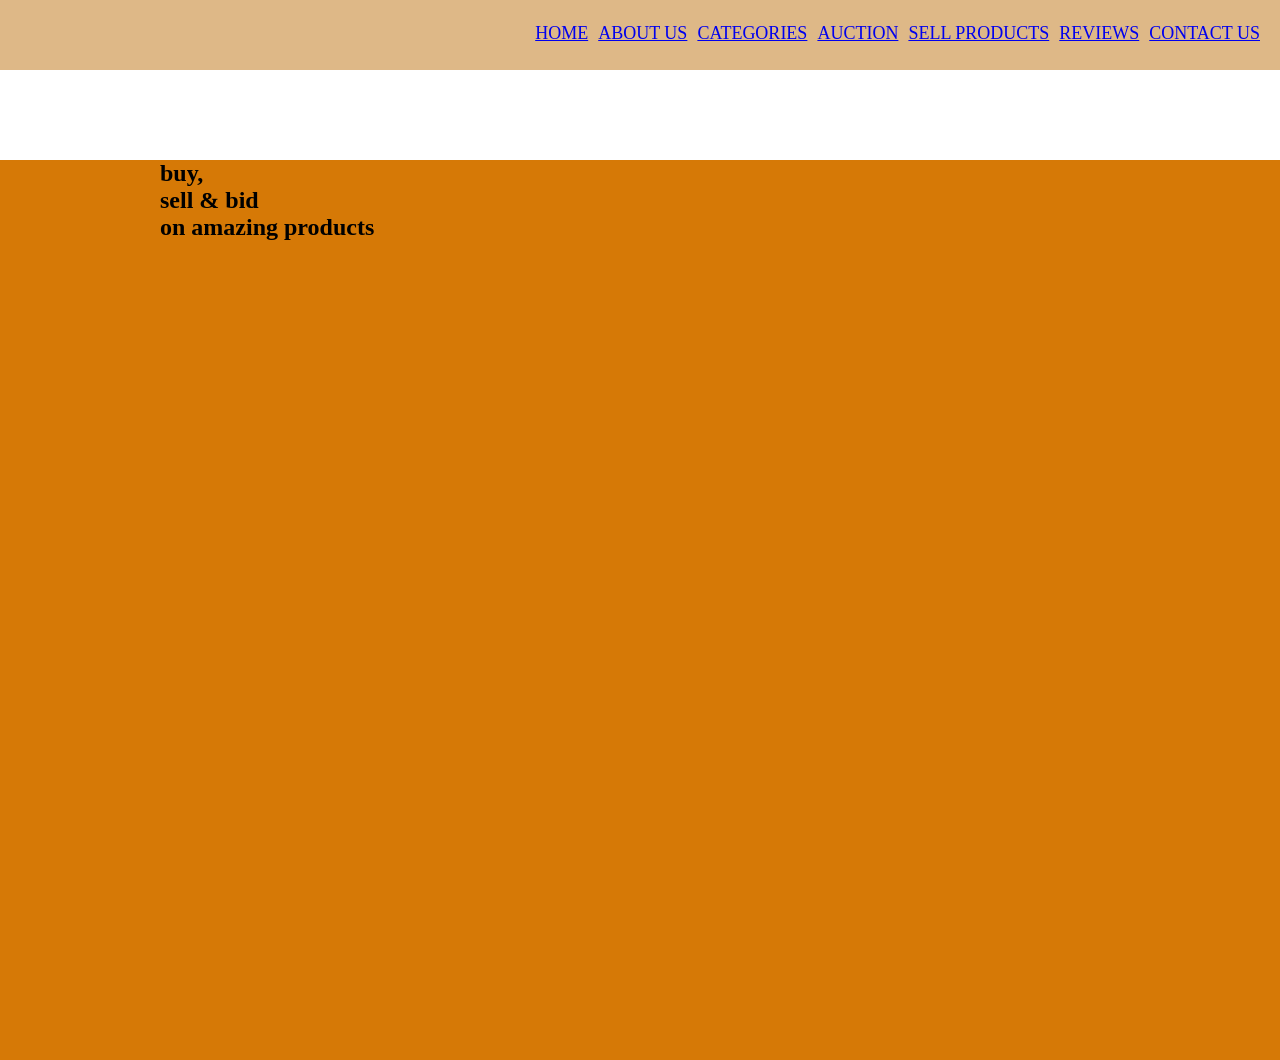
==== Auction&Selling.html @ 82bb8455 "auction & selling website" ====
<!doctype html>
<html lang="en">
  <head>
    <meta charset="UTF-8" />
    <meta name="viewport" content="width=device-width, initial-scale=1.0" />
    <title>A&C</title>
    <link rel="stylesheet" href="Auctuin&Selling.css" />
  </head>
  <body>
    <section class="navbar-main">
      <div class="navbar-wapper">
        <img class="navbar-logo" src="" alt="" />
        <ul class="navbar-list">
          <li><a href="#home">HOME</a></li>
          <li><a href="#about">ABOUT US</a></li>
          <li><a href="#categorie">CATEGORIES</a></li>
          <li><a href="#auction">AUCTION</a></li>
          <li><a href="#sell">SELL PRODUCTS</a></li>
          <li><a href="#review">REVIEWS</a></li>
          <li><a href="#contact">CONTACT US</a></li>
        </ul>
      </div>
    </section>
    <!-- home page -->
    <section class="auction-home">
      <div class="home-main " id="#home">
        <div class="home-containt">
          <h1>buy, <br />sell & bid <br />on amazing products</h1>
        </div>
      </div>
    </section>
  </body>
</html>
---- Auctuin&Selling.css ----
*{
    margin: 0;
    padding: 0;
    box-sizing: border-box;
}
.navbar-main{
    width: 100%;
    position: fixed;
    top: 0;
    z-index: 1000;
}
.navbar-wapper{
    background-color: burlywood;
    width: 100%;
    height: 70px;
    text-align: center;
     list-style: none;
     box-sizing: border-box;
     padding: 5px 20px;  
}
.navbar-list{
    display: flex;
    list-style: none;
   justify-content:end;
   list-style: none;
}
.navbar-list li{
    text-decoration: none;
    margin-left: 10px;
}
.navbar-list li a{
    list-style: none;
    font-size: 18px;
    position: relative;
}
.navbar-list li a::after {
        background-color: black;
        content: " ";
        width: 0px;
        height: 3px;
        position: absolute;
        left: 0;
        bottom: -5px;
        transition: 0.3s;
        }
      .navbar-list li a:hover::after{
        width: 100%;
      }
.auction-home{
    background-color: rgb(214, 121, 6);
    width: 100%;
    height: 100vh;
    background-position: 100%;
    background-repeat: no-repeat;
    background-size: cover;
}
.home-main{
    margin: 10rem;
}
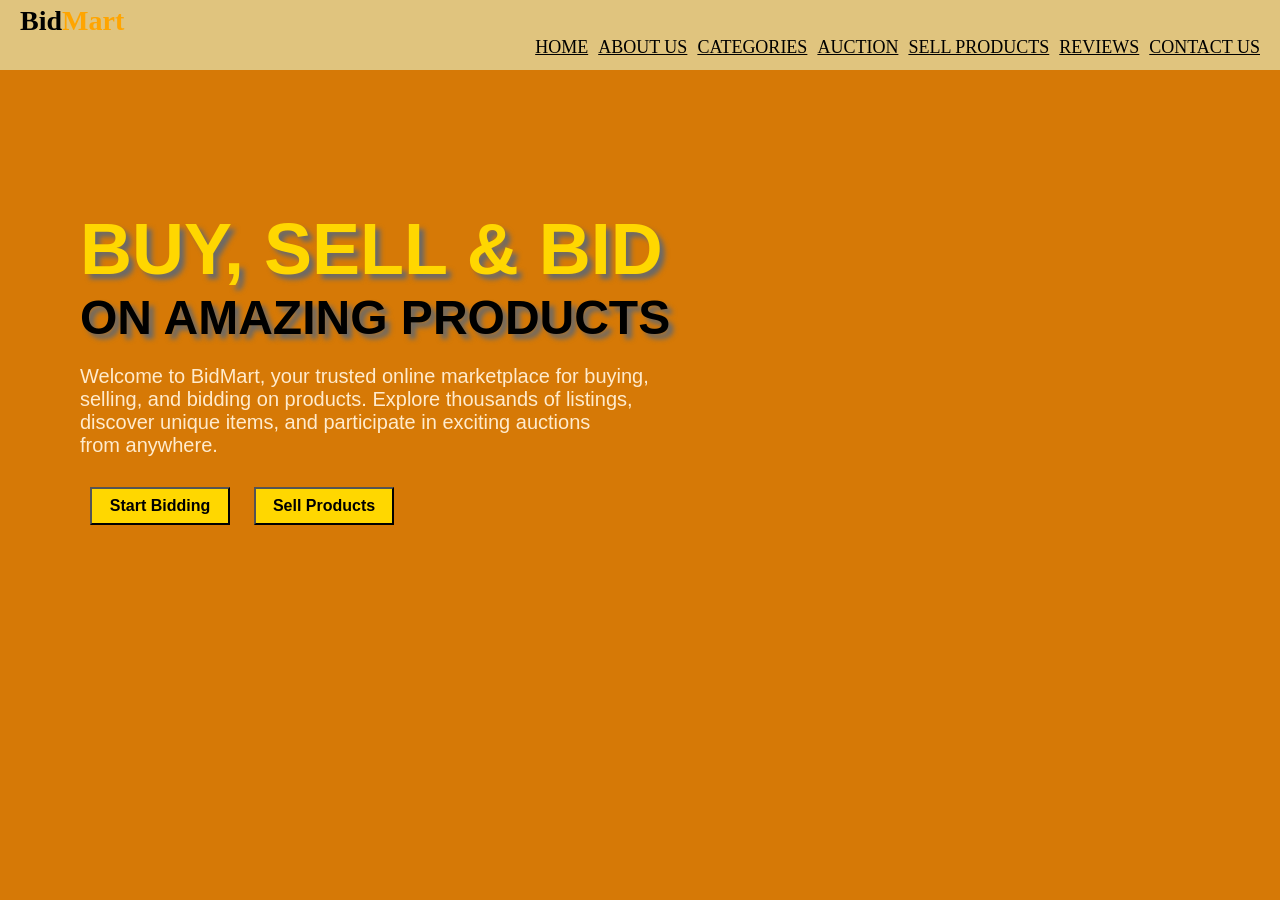
==== commit dd949e4b: "Auction & Selliing" ====
--- a/Auction&Selling.html
+++ b/Auction&Selling.html
@@ -3,13 +3,14 @@
   <head>
     <meta charset="UTF-8" />
     <meta name="viewport" content="width=device-width, initial-scale=1.0" />
-    <title>A&C</title>
+    <title>Auction & Selling</title>
+    <link rel="icon" href="">
     <link rel="stylesheet" href="Auctuin&Selling.css" />
   </head>
   <body>
     <section class="navbar-main">
       <div class="navbar-wapper">
-        <img class="navbar-logo" src="" alt="" />
+        <p class="navbar-logo"><span style="color: black;">Bid</span>Mart</p>
         <ul class="navbar-list">
           <li><a href="#home">HOME</a></li>
           <li><a href="#about">ABOUT US</a></li>
@@ -22,11 +23,20 @@
       </div>
     </section>
     <!-- home page -->
-    <section class="auction-home">
-      <div class="home-main " id="#home">
-        <div class="home-containt">
-          <h1>buy, <br />sell & bid <br />on amazing products</h1>
-        </div>
+    <section class="auction-home" id="home">
+      <div class="home-main">
+        <h1><span class="heading" style="color: gold;">buy, sell & bid </span><br />on amazing products</h1>
+        <p>
+          Welcome to BidMart, your trusted online marketplace for buying,<br>
+          selling, and bidding on products. Explore thousands of listings,<br>
+          discover unique items, and participate in exciting auctions <br> from
+          anywhere.
+        </p>
+        <button>Start Bidding</button>
+        <button>Sell Products</button>
+      <!-- <div class="home-image">
+         <img src="./image/productimage.png" alt="image">
+      </div> -->
       </div>
     </section>
   </body>
--- a/Auctuin&Selling.css
+++ b/Auctuin&Selling.css
@@ -10,13 +10,19 @@
     z-index: 1000;
 }
 .navbar-wapper{
-    background-color: burlywood;
+    background-color:rgb(224, 196, 126);
     width: 100%;
     height: 70px;
     text-align: center;
      list-style: none;
      box-sizing: border-box;
      padding: 5px 20px;  
+}
+.navbar-logo{
+    text-align: start;  
+    color: orange; 
+    font-size: 28px;
+    font-weight: bolder;
 }
 .navbar-list{
     display: flex;
@@ -32,6 +38,7 @@
     list-style: none;
     font-size: 18px;
     position: relative;
+    color: black;
 }
 .navbar-list li a::after {
         background-color: black;
@@ -43,7 +50,7 @@
         bottom: -5px;
         transition: 0.3s;
         }
-      .navbar-list li a:hover::after{
+.navbar-list li a:hover::after{
         width: 100%;
       }
 .auction-home{
@@ -52,8 +59,41 @@
     height: 100vh;
     background-position: 100%;
     background-repeat: no-repeat;
-    background-size: cover;
+    background-size: cover;;
 }
 .home-main{
-    margin: 10rem;
+    padding: 13rem 5rem; 
+}
+.home-main h1{
+    font-size: 3rem;
+    text-transform: uppercase;
+    font-family: 'Trebuchet MS', 'Lucida Sans Unicode', 'Lucida Grande', 'Lucida Sans', Arial, sans-serif;
+    text-shadow: 5px 5px 5px dimgray;
+}
+.heading{
+font-size: 4.5rem;
+}
+.home-main p{
+    padding: 20px 0px;
+    font-size: 20px;
+    font-family: 'Lucida Sans', 'Lucida Sans Regular', 'Lucida Grande', 'Lucida Sans Unicode', Geneva, Verdana, sans-serif;
+    color: blanchedalmond;
+}
+.home-main button{
+    width: 140px;
+    padding: 8px;
+    margin: 10px;
+    font-size: 16px;
+    font-weight: bolder;
+    background-color: gold;
+}
+.home-main button:hover{
+    background: black;
+    color: white;
+    box-shadow: 5px 5px 10px gold;
+}
+.home-main img{
+    width: 400px;
+    height: 300px;
+    margin-left: 30rem;
 }
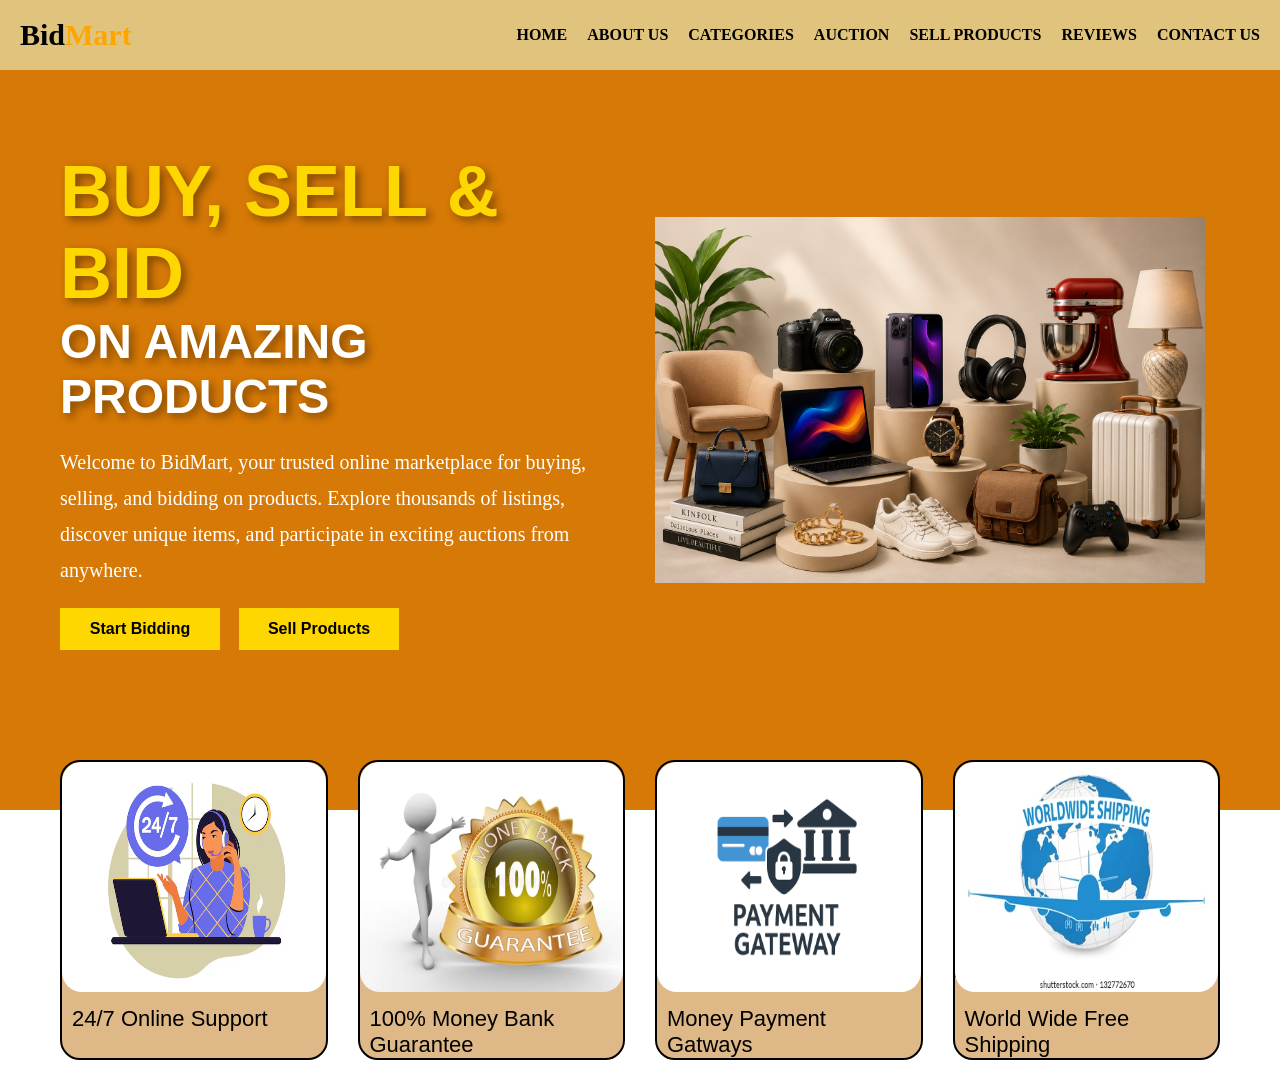
==== commit 823e2c12: "Auction & Selling" ====
--- a/Auction&Selling.html
+++ b/Auction&Selling.html
@@ -3,14 +3,16 @@
   <head>
     <meta charset="UTF-8" />
     <meta name="viewport" content="width=device-width, initial-scale=1.0" />
-    <title>Auction & Selling</title>
-    <link rel="icon" href="">
+    <title>BidMart</title>
     <link rel="stylesheet" href="Auctuin&Selling.css" />
+    <link rel="icon" href="./image/bidmartlogo.png">
   </head>
   <body>
+    <!-- Navbar -->
     <section class="navbar-main">
       <div class="navbar-wapper">
-        <p class="navbar-logo"><span style="color: black;">Bid</span>Mart</p>
+        <p class="navbar-logo"><span style="color: black">Bid</span>Mart</p>
+
         <ul class="navbar-list">
           <li><a href="#home">HOME</a></li>
           <li><a href="#about">ABOUT US</a></li>
@@ -22,22 +24,73 @@
         </ul>
       </div>
     </section>
-    <!-- home page -->
+
+    <!-- Home Section -->
     <section class="auction-home" id="home">
-      <div class="home-main">
-        <h1><span class="heading" style="color: gold;">buy, sell & bid </span><br />on amazing products</h1>
-        <p>
-          Welcome to BidMart, your trusted online marketplace for buying,<br>
-          selling, and bidding on products. Explore thousands of listings,<br>
-          discover unique items, and participate in exciting auctions <br> from
-          anywhere.
-        </p>
-        <button>Start Bidding</button>
-        <button>Sell Products</button>
-      <!-- <div class="home-image">
-         <img src="./image/productimage.png" alt="image">
-      </div> -->
+      <div class="home-wapp">
+        <div class="home-left">
+          <h1>
+            <span class="heading">Buy, Sell & Bid</span><br />
+            On Amazing Products
+          </h1>
+
+          <p>
+            Welcome to BidMart, your trusted online marketplace for buying,<br />
+            selling, and bidding on products. Explore thousands of listings,<br />
+            discover unique items, and participate in exciting auctions from
+            anywhere.
+          </p>
+
+          <button>Start Bidding</button>
+          <button>Sell Products</button>
+        </div>
+
+        <div class="home-right">
+          <img src="./image/productimage.png" alt="Product Image" />
+        </div>
       </div>
+
+      <!-- card Section -->
+
+      <div class="home-card">
+
+        <div class="card-main">
+          <div class="card-img">
+            <img src="./image/homecard1.avif" alt="" />
+          </div>
+          <div class="card-para">
+            <p>24/7 Online Support</p>
+          </div>
+        </div>
+
+        <div class="card-main">
+          <div class="card-img">
+            <img src="./image/homecard2.webp" alt="" />
+          </div>
+          <div class="card-para">
+            <p>100% Money Bank Guarantee</p>
+          </div>
+        </div>
+
+        <div class="card-main">
+          <div class="card-img">
+            <img src="./image/homecard3.png" alt="" />
+          </div>
+          <div class="card-para">
+            <p>Money Payment Gatways</p>
+          </div>
+        </div>
+
+        <div class="card-main">
+          <div class="card-img">
+            <img src="./image/homecard4.webp" alt="" />
+          </div>
+          <div class="card-para">
+            <p>World Wide Free Shipping</p>
+          </div>
+        </div>
+      </div>
+
     </section>
   </body>
 </html>
--- a/Auctuin&Selling.css
+++ b/Auctuin&Selling.css
@@ -1,99 +1,164 @@
 *{
-    margin: 0;
-    padding: 0;
-    box-sizing: border-box;
+    margin:0;
+    padding:0;
+    box-sizing:border-box;
 }
+
+/* Navbar */
+
 .navbar-main{
-    width: 100%;
-    position: fixed;
-    top: 0;
-    z-index: 1000;
+    width:100%;
+    position:fixed;
+    top:0;
+    z-index:1000;
 }
+
 .navbar-wapper{
-    background-color:rgb(224, 196, 126);
-    width: 100%;
-    height: 70px;
-    text-align: center;
-     list-style: none;
-     box-sizing: border-box;
-     padding: 5px 20px;  
+    width:100%;
+    height:70px;
+    background-color:rgb(224,196,126);
+    padding:10px 20px;
+
+    display:flex;
+    justify-content:space-between;
+    align-items:center;
 }
+
 .navbar-logo{
-    text-align: start;  
-    color: orange; 
-    font-size: 28px;
-    font-weight: bolder;
+    color:orange;
+    font-size:30px;
+    font-weight:bolder;
 }
+
 .navbar-list{
+    display:flex;
+    list-style:none;
+    gap:20px;
+}
+
+.navbar-list li a{
+    text-decoration:none;
+    color:black;
+    font-size:16px;
+    font-weight:600;
+    position:relative;
+}
+
+.navbar-list li a::after{
+    content:"";
+    width:0;
+    height:3px;
+    background:black;
+    position:absolute;
+    left:0;
+    bottom:-5px;
+    transition:0.3s;
+}
+
+.navbar-list li a:hover::after{
+    width:100%;
+}
+
+/* Home Section */
+
+.auction-home{
+    width:100%;
+    height:90vh;
+    background-color:rgb(214,121,6);
+}
+.home-wapp{
+    display:flex;
+    justify-content:space-between;
+    align-items:center;
+    padding:150px 60px 20px;
+    justify-content: center;
+
+}
+.home-left{
+    width:50%;
+}
+
+.home-right{
+    width:50%;
+    display:flex;
+    justify-content:center;
+}
+
+.home-right img{
+    width:550px;
+    max-width:100%;
+}
+
+/* Text */
+
+.home-left h1{
+    font-size:3rem;
+    text-transform:uppercase;
+    color:white;
+    text-shadow:4px 4px 8px rgba(0,0,0,0.4);
+    font-family:'Trebuchet MS', 'Lucida Sans Unicode', 'Lucida Grande', 'Lucida Sans', Arial, sans-serif;
+}
+
+.heading{
+    color:gold;
+    font-size:4.5rem;
+}
+
+.home-left p{
+    margin:20px 0;
+    font-size:20px;
+    line-height:1.8;
+    color:white;
+}
+
+/* Buttons */
+
+.home-left button{
+    width:160px;
+    padding:12px;
+    margin-right:15px;
+    border:none;
+    background:gold;
+    font-size:16px;
+    font-weight:bold;
+    cursor:pointer;
+    transition:0.3s;
+}
+
+.home-left button:hover{
+    background:black;
+    color:white;
+    box-shadow:0 0 15px black;
+}
+/* card */
+
+.home-card{
     display: flex;
-    list-style: none;
-   justify-content:end;
-   list-style: none;
+    gap: 30px;
+    padding:90px 60px 20px;
+   justify-content: center;
+   }
+.card-main{
+    width: 300px;
+    height: 300px;
+     border: 2px solid rgb(0, 0, 0);
+      border-radius: 20px;
+      justify-items: center;
+      background-color:burlywood;
 }
-.navbar-list li{
-    text-decoration: none;
-    margin-left: 10px;
+ .card-main:hover{
+   box-shadow: 5px 5px 15px black;
+   transform: scale(1.03);
+   transition: 0.3;
 }
-.navbar-list li a{
-    list-style: none;
-    font-size: 18px;
-    position: relative;
-    color: black;
+.card-img img{
+    width:100%;
+    height: 230px;
+    border-radius: 20px;
+    background-color: white;
 }
-.navbar-list li a::after {
-        background-color: black;
-        content: " ";
-        width: 0px;
-        height: 3px;
-        position: absolute;
-        left: 0;
-        bottom: -5px;
-        transition: 0.3s;
-        }
-.navbar-list li a:hover::after{
-        width: 100%;
-      }
-.auction-home{
-    background-color: rgb(214, 121, 6);
-    width: 100%;
-    height: 100vh;
-    background-position: 100%;
-    background-repeat: no-repeat;
-    background-size: cover;;
+.card-para{
+    font-size: 22px;
+    font-family:Impact, Haettenschweiler, 'Arial Narrow Bold', sans-serif;
+    padding: 10px;
 }
-.home-main{
-    padding: 13rem 5rem; 
-}
-.home-main h1{
-    font-size: 3rem;
-    text-transform: uppercase;
-    font-family: 'Trebuchet MS', 'Lucida Sans Unicode', 'Lucida Grande', 'Lucida Sans', Arial, sans-serif;
-    text-shadow: 5px 5px 5px dimgray;
-}
-.heading{
-font-size: 4.5rem;
-}
-.home-main p{
-    padding: 20px 0px;
-    font-size: 20px;
-    font-family: 'Lucida Sans', 'Lucida Sans Regular', 'Lucida Grande', 'Lucida Sans Unicode', Geneva, Verdana, sans-serif;
-    color: blanchedalmond;
-}
-.home-main button{
-    width: 140px;
-    padding: 8px;
-    margin: 10px;
-    font-size: 16px;
-    font-weight: bolder;
-    background-color: gold;
-}
-.home-main button:hover{
-    background: black;
-    color: white;
-    box-shadow: 5px 5px 10px gold;
-}
-.home-main img{
-    width: 400px;
-    height: 300px;
-    margin-left: 30rem;
-}
